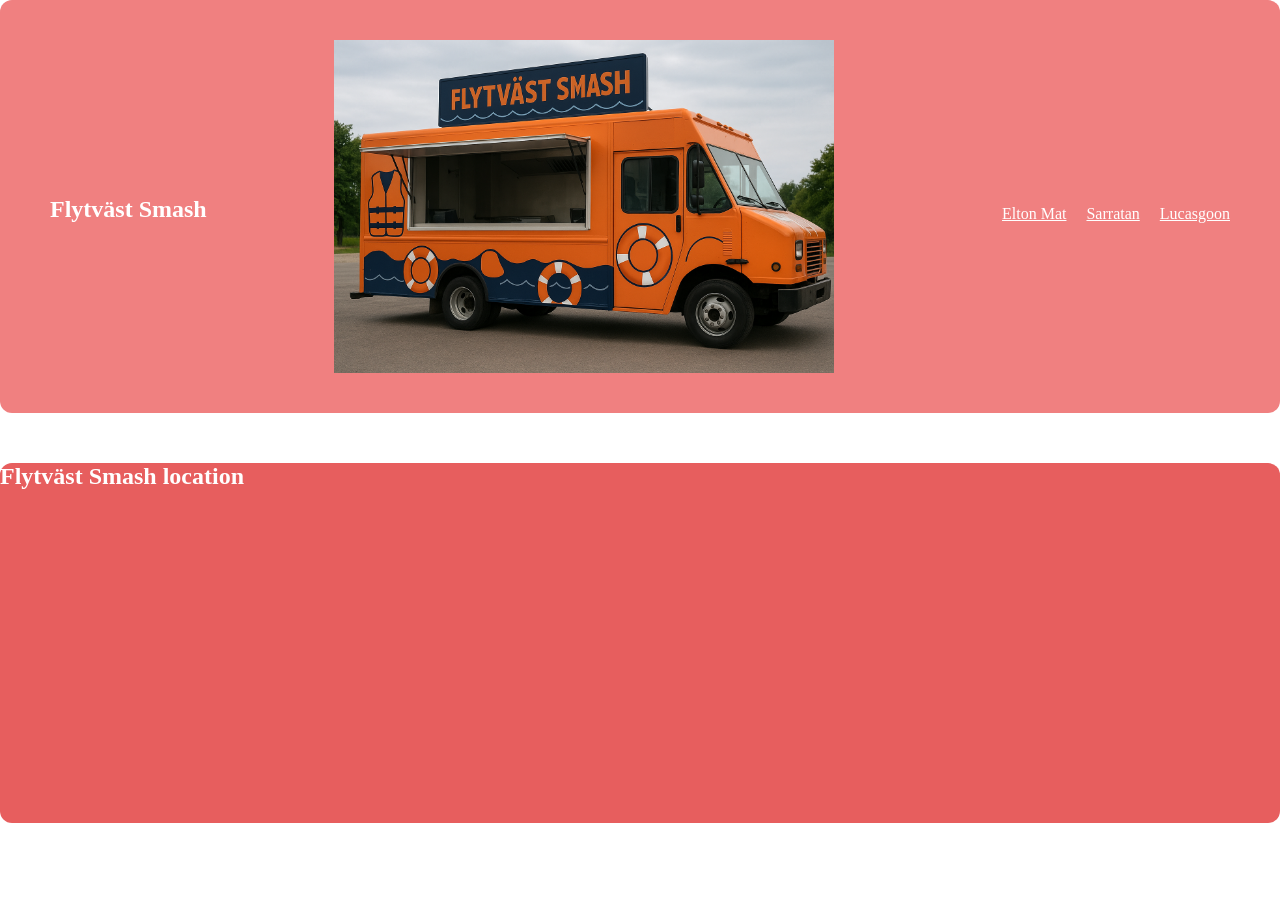
==== uppgift hemsida/index.html @ 98abbf14 "Hemsida" ====
<!DOCTYPE html>
<html lang="en">
<head>
    <link rel="stylesheet" href="style.css">
    <meta charset="UTF-8">
    <meta name="viewport" content="width=device-width, initial-scale=1.0">
    <title>Document</title>
</head>
<body>
    <header class ="site-header">
        <nav class="main-nav">
            <h1>Flytväst Smash</h1>
            <img src="Foodtruck.png" alt="">
            <ul>
                <li>
                    <a href="#"> Elton Mat</a>
                </li> <li>
                    <a href="#"> Sarratan</a>
                </li> <li>
                    <a href="#"> Lucasgoon</a>
                </li>
            </ul>
        </nav>
        <section  class="hero">
            <div class="hero-image"> </div>
            <h2>Flytväst Smash location</h2>
            <p></p>
        </section>
    </header>
    <main>
        <section>
            <div class="info-text">
                <h2></h2>
                <p></p>
                <p></p>
            </div>
            <div class="info-image"></div>
        </section>
        <section class="gallery-sectoin">
            <h2></h2>
            <div class="gallery-grid">
                <div class="gallery-item">
                    <div class="gallery-image">
                        <div class="gallery-content">
                            <h3></h3>
                            <p></p>
                        </div>
                    </div>
                </div>
            </div>
                <div class="gallery-item">
                    <div class="gallery-image">
                        <div class="gallery-content">
                            <h3></h3>
                            <p></p>
                        </div>
                    </div>
                </div>
            </div>
                <div class="gallery-item">
                    <div class="gallery-image">
                        <div class="gallery-content">
                            <h3></h3>
                            <p></p>
                        </div>
                    </div>
                </div>
            </div>
        </section>
    </main>
    <footer>
        <p></p>
    </footer>
 
</body>
</html>
---- uppgift hemsida/style.css ----
*{
    margin: 0;
    box-sizing: border-box;
    font-family: "Playfair Display", serif;
}
 
nav {
    background-color: lightcoral;
    display:flex;
    justify-content:space-between;
    align-items: center;
    border-radius: 12px;
   padding: 40px 0;
}

.main-nav img {
width: 500px;
}

h1 {
    margin-left: 50px;
    color: white;
    margin-top: 6px;
}
 
li {
    margin-right: 20px;
    
   
}

a{
    color: white;
}
 
ul {
    display: flex;
    background-color: lightcoral;
    margin-right: 30px;
    margin-top: 15px;
    list-style-type: none;
    
}

.hero {
    background-color: rgb(231, 94, 94);
    height: 40vh;
    color: white;
    margin-top: 50px;
    border-radius: 12px;
}
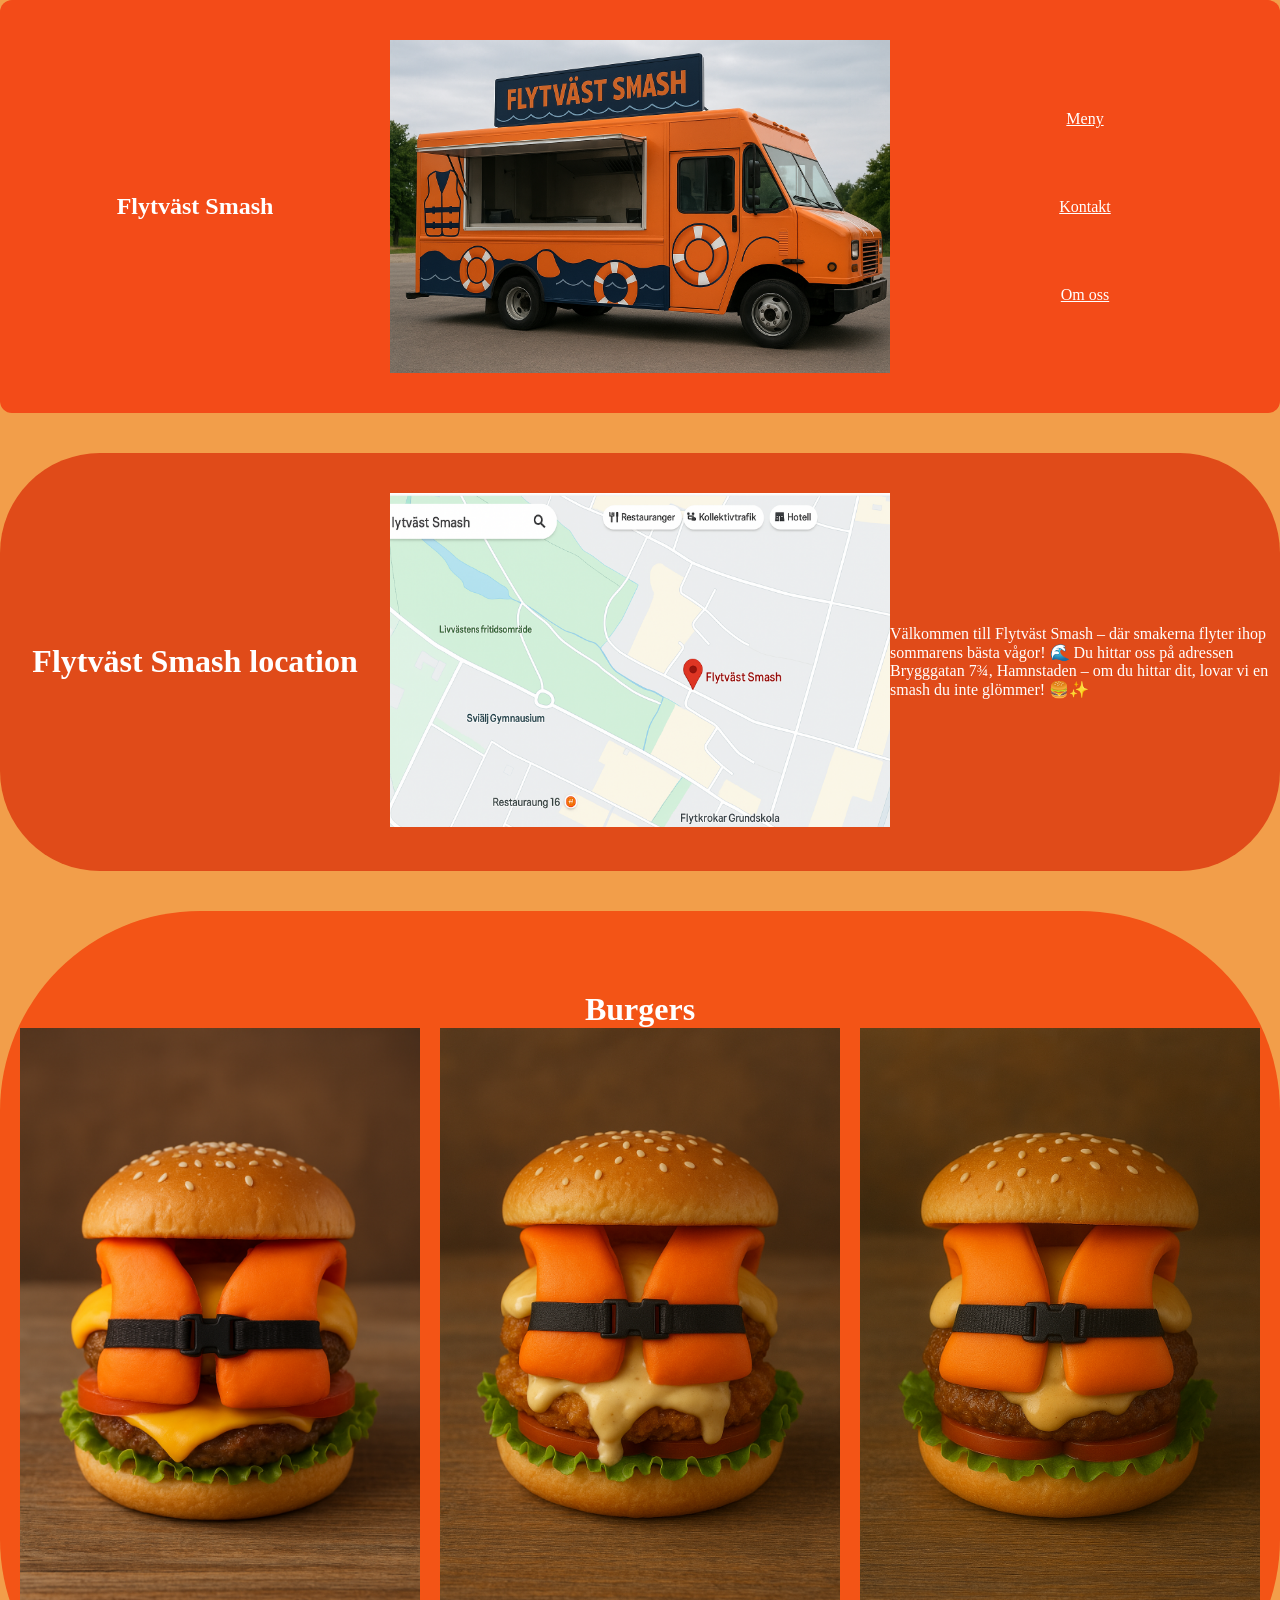
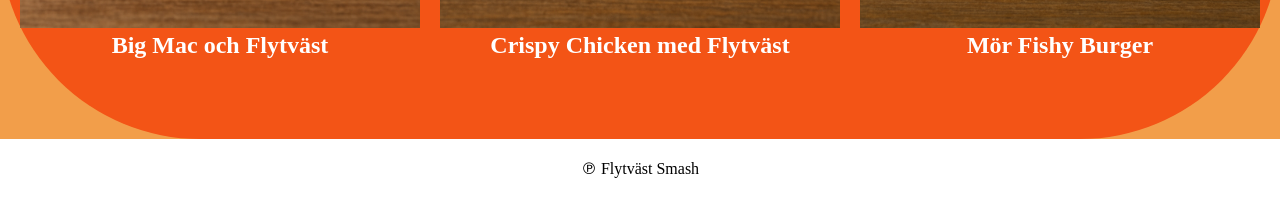
==== commit 1e304ee0: "Uppgift Hemsida SIsta inlämning för uppgiften hemsida." ====
--- a/uppgift hemsida/index.html
+++ b/uppgift hemsida/index.html
@@ -13,54 +13,48 @@
             <img src="Foodtruck.png" alt="">
             <ul>
                 <li>
-                    <a href="#"> Elton Mat</a>
+                    <a href="#"> Meny</a>
                 </li> <li>
-                    <a href="#"> Sarratan</a>
+                    <a href="#"> Kontakt</a>
                 </li> <li>
-                    <a href="#"> Lucasgoon</a>
+                    <a href="#">Om oss</a>
                 </li>
             </ul>
         </nav>
         <section  class="hero">
-            <div class="hero-image"> </div>
             <h2>Flytväst Smash location</h2>
-            <p></p>
+            <div class="hero-image"> <img src="location.png" alt="Här hittar du flytväst smash!"> </div>
+             <p>Välkommen till Flytväst Smash – där smakerna flyter ihop sommarens bästa vågor! 🌊
+Du hittar oss på adressen Brygggatan 7¾, Hamnstaden – om du hittar dit, lovar vi en smash du inte glömmer! 🍔✨</p>
         </section>
     </header>
     <main>
-        <section>
-            <div class="info-text">
-                <h2></h2>
-                <p></p>
-                <p></p>
-            </div>
-            <div class="info-image"></div>
-        </section>
-        <section class="gallery-sectoin">
-            <h2></h2>
+        <section class="gallery-section">
+            <h2>Burgers</h2>
             <div class="gallery-grid">
                 <div class="gallery-item">
-                    <div class="gallery-image">
+                    <div class="gallery-image"> 
+                        <img src="burger1.png" alt="En saftig burger med en liten flytväst touch"> 
                         <div class="gallery-content">
-                            <h3></h3>
+                            <h3>Big Mac och Flytväst</h3>
                             <p></p>
                         </div>
                     </div>
                 </div>
-            </div>
                 <div class="gallery-item">
+                    
                     <div class="gallery-image">
+                        <img src="burger2.png" alt="En krispig kyckling burger med god hemmagjord majo">
                         <div class="gallery-content">
-                            <h3></h3>
-                            <p></p>
+                            <h3>Crispy Chicken med Flytväst</h3>
                         </div>
                     </div>
                 </div>
-            </div>
                 <div class="gallery-item">
                     <div class="gallery-image">
+                        <img src="bruger3.png" alt="En mör fish burger med touch av flytväst">
                         <div class="gallery-content">
-                            <h3></h3>
+                            <h3>Mör Fishy Burger</h3>
                             <p></p>
                         </div>
                     </div>
@@ -68,8 +62,11 @@
             </div>
         </section>
     </main>
+
     <footer>
-        <p></p>
+        <p>
+            ℗ Flytväst Smash
+        </p>
     </footer>
  
 </body>
--- a/uppgift hemsida/style.css
+++ b/uppgift hemsida/style.css
@@ -5,47 +5,118 @@
 }
  
 nav {
-    background-color: lightcoral;
+    background-color: rgb(243, 75, 24);
     display:flex;
-    justify-content:space-between;
     align-items: center;
     border-radius: 12px;
-   padding: 40px 0;
+    padding: 40px 0;
+}   
+nav > * {
+    flex: 1 1 0;
 }
+
 
 .main-nav img {
 width: 500px;
 }
 
 h1 {
-    margin-left: 50px;
+    margin: 0;
     color: white;
-    margin-top: 6px;
+    display: flex;
+    justify-content: center;
 }
  
-li {
-    margin-right: 20px;
-    
-   
-}
 
 a{
     color: white;
 }
  
 ul {
+    background-color: rgb(243, 75, 24);
+    margin: 0;
+    padding: 0;
+    list-style-type: none;
     display: flex;
-    background-color: lightcoral;
-    margin-right: 30px;
-    margin-top: 15px;
-    list-style-type: none;
+    align-items: center;
+    flex-direction: column;
+    gap: 70px;
+}
+
+.hero {
+    /* background-color: rgb(231, 94, 94); */
+    background-color: rgba(220, 59, 15, 0.829);
+    /* height: 40vh; */
+    color: white;
+    margin: 0;
+    border-radius: 100px;
+    display: flex;
+    align-items: center;
+        padding: 40px 0;
+        margin-top: 40px;
+
     
 }
 
-.hero {
-    background-color: rgb(231, 94, 94);
-    height: 40vh;
+.hero > * {
+    flex: 1 1 0;
+}
+
+
+.hero img {
+width: 500px;
+
+
+}
+
+h2 {
+display: flex;
+justify-content: center;
+}
+
+.hero p {
+    display: flex;
+    justify-content: center;
+}
+
+h2 {
     color: white;
-    margin-top: 50px;
-    border-radius: 12px;
+font-size: xx-large;
 }
+
+.gallery-section {
+    background-color: rgb(243, 84, 22);
+    padding: 80px;
+    border-radius: 200px;
+    margin-top: 40px;
+
+}
+
+.gallery-image img {
+    width: 400px;
+}
+
+.gallery-grid {
+    
+    display: flex;
+    gap: 20px;
+    justify-content: center;
+}
+
+h3 {
+    text-align: center;
+    color: white;
+    font-size: x-large;
+}
+
+
+body {
+   background-color: rgb(242, 158, 74);
+}
+
+footer {
+    text-align: center;
+    background-color: white;
+    padding-top: 20px;
+    padding-bottom: 20px;
+}
